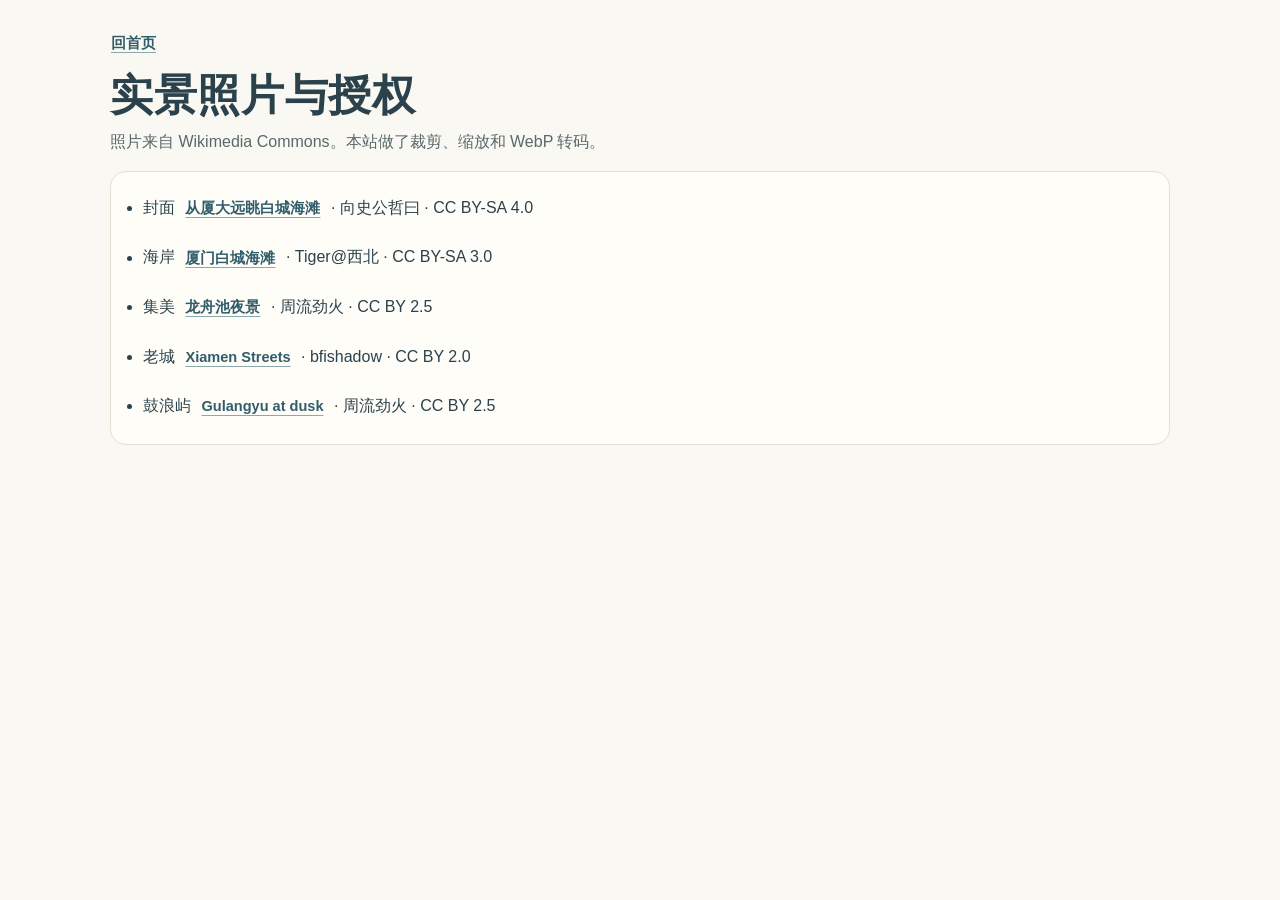
==== credits.html @ 7e81d678 "Build Xiamen anniversary travel app" ====
<!doctype html>
<html lang="zh-CN">
<head>
  <meta charset="utf-8">
  <meta name="viewport" content="width=device-width, initial-scale=1, viewport-fit=cover">
  <meta name="theme-color" content="#faf8f2">
  <title>照片与授权 · 厦门纪行</title>
  <link rel="stylesheet" href="./assets/css/app.css">
  <link rel="icon" href="./assets/icons/mark.svg" type="image/svg+xml">
</head>
<body><main>
  <header class="page-heading">
    <a class="button text" href="./#home">回首页</a>
    <h1>实景照片与授权</h1>
    <p>照片来自 Wikimedia Commons。本站做了裁剪、缩放和 WebP 转码。</p>
  </header>
  <ul class="panel" style="padding-inline-start:2rem">
    <li>封面 <a class="button text" href="https://commons.wikimedia.org/wiki/File:从厦大远眺白城海滩.jpg">从厦大远眺白城海滩</a> · 向史公哲曰 · <a href="https://creativecommons.org/licenses/by-sa/4.0/">CC BY-SA 4.0</a></li>
    <li>海岸 <a class="button text" href="https://commons.wikimedia.org/wiki/File:厦门白城海滩_-_panoramio_(3).jpg">厦门白城海滩</a> · Tiger@西北 · <a href="https://creativecommons.org/licenses/by-sa/3.0/">CC BY-SA 3.0</a></li>
    <li>集美 <a class="button text" href="https://commons.wikimedia.org/wiki/File:厦门市集美区龙舟池_-_1.jpg">龙舟池夜景</a> · 周流劲火 · <a href="https://creativecommons.org/licenses/by/2.5/">CC BY 2.5</a></li>
    <li>老城 <a class="button text" href="https://commons.wikimedia.org/wiki/File:Xiamen_Streets.jpg">Xiamen Streets</a> · bfishadow · <a href="https://creativecommons.org/licenses/by/2.0/">CC BY 2.0</a></li>
    <li>鼓浪屿 <a class="button text" href="https://commons.wikimedia.org/wiki/File:Gulangyu_at_dusk.jpg">Gulangyu at dusk</a> · 周流劲火 · <a href="https://creativecommons.org/licenses/by/2.5/">CC BY 2.5</a></li>
  </ul>
</main></body>
</html>
---- assets/css/app.css ----
:root {
  color-scheme: light;
  --paper:#faf8f2;
  --panel:#fffdf8;
  --ink:#2b424c;
  --muted:#58696b;
  --sea:#315d6b;
  --sea-light:#e4eeed;
  --sage:#dce9df;
  --line:#e4ded1;
  --sand:#efe8da;
  --rose:#f5e6e3;
  --rose-ink:#835054;
  --footer-h:69px;
  --gutter:clamp(16px,4.5vw,30px);
  --text:-apple-system,BlinkMacSystemFont,"PingFang SC","Hiragino Sans GB","Microsoft YaHei","Noto Sans CJK SC",sans-serif;
  --serif:"Songti SC","STSong","Noto Serif CJK SC","Noto Sans CJK SC",serif;
  font: 16px/1.55 var(--text);
  background:var(--paper);
  color:var(--ink);
}
* {box-sizing:border-box}
html {scroll-padding-block-end:calc(var(--footer-h) + env(safe-area-inset-bottom) + 20px)}
body {margin:0;min-width:0;padding-inline:env(safe-area-inset-left) env(safe-area-inset-right)}
a {color:inherit;text-decoration:none}
img,svg {display:block;max-width:100%}
button,input,textarea,select {font:inherit;color:inherit}
button {cursor:pointer}
button:focus-visible,a:focus-visible,input:focus-visible,textarea:focus-visible,select:focus-visible,summary:focus-visible {
  outline:2px solid #487f89;
  outline-offset:3px;
}
p,h1,h2,h3,h4,figure {margin:0}
p,li,h1,h2,h3,h4 {overflow-wrap:anywhere}
h1,h2 {line-height:1.24;letter-spacing:.015em}
h2 {font-size:1.33rem}
h3 {font-size:1.04rem;line-height:1.35}
h4 {font-size:1rem}
ol,ul {padding-inline-start:1.25rem}
li+li {margin-top:.35rem}
.icon {width:1.22em;height:1.22em;flex:none}
.sr-only,.skip-link:not(:focus) {position:absolute;width:1px;height:1px;padding:0;overflow:hidden;clip-path:inset(50%);white-space:nowrap}
.skip-link:focus {position:fixed;top:4px;left:4px;padding:12px;background:var(--panel);z-index:10}
.topbar {padding-top:env(safe-area-inset-top);border-bottom:1px solid var(--line)}
.topbar-inner {max-width:1120px;margin:auto;min-height:66px;padding:10px var(--gutter);display:flex;align-items:center;justify-content:space-between;gap:10px}
.brand {display:flex;align-items:center;gap:10px;font-weight:720;font-size:1.02rem;line-height:1.2;letter-spacing:.07em}
.brand img {border-radius:10px;width:38px;height:38px}
.brand small {display:block;font-size:.63rem;letter-spacing:.14em;font-weight:650;color:var(--muted);margin-top:4px}
.trip-dates {font-size:.76rem;font-weight:670;letter-spacing:.055em;color:var(--sea);white-space:nowrap}
main {max-width:1120px;margin:auto;min-width:0;padding:18px var(--gutter) calc(var(--footer-h) + env(safe-area-inset-bottom) + 30px)}
main:focus {outline:none}
main>section+section {margin-top:17px}
.loading,.empty {padding:16px;color:var(--muted);background:var(--panel);border-radius:12px}
.bottom-nav {
  position:fixed;z-index:5;inset:auto 0 0;
  display:grid;grid-template-columns:repeat(5,minmax(0,1fr));
  background:#fcfaf4;
  padding:3px max(var(--gutter),calc((100vw - 680px)/2)) calc(4px + env(safe-area-inset-bottom));
  min-height:calc(var(--footer-h) + env(safe-area-inset-bottom));
  border-top:1px solid var(--line);
  box-shadow:0 -4px 20px #213d4410;
}
.bottom-nav a {display:flex;flex-direction:column;align-items:center;justify-content:center;gap:4px;min-height:50px;border-radius:12px;margin-inline:2px;color:#566668;font-size:.82rem;font-weight:600}
.bottom-nav a .icon {width:20px;height:20px}
.bottom-nav a[aria-current] {color:var(--sea);background:var(--sea-light);font-weight:760}
.toast {position:fixed;z-index:10;left:50%;bottom:calc(var(--footer-h) + env(safe-area-inset-bottom) + 14px);transform:translateX(-50%);max-width:min(90vw,430px);width:max-content;padding:10px 15px;border-radius:10px;background:#28454b;color:white;box-shadow:0 4px 20px #252d3042}
.button {display:inline-flex;align-items:center;justify-content:center;gap:6px;padding:8px 12px;min-height:44px;border:1px solid transparent;border-radius:10px;font-size:.91rem;font-weight:680;line-height:1.2;text-align:center}
.button .icon {width:17px;height:17px}
.button.primary {background:var(--sea);color:#fff;border-color:var(--sea)}
.button.secondary {background:var(--panel);color:var(--sea);border-color:#dbddd4}
.button.text {color:var(--sea);padding-inline:5px;text-decoration:underline;text-underline-offset:4px;text-decoration-color:#8ca9a9}
.button.danger {color:#8c3f43}
.button.success {color:#285746;background:var(--sage);border-color:#b9cfc1}
.button.rose {color:var(--rose-ink);background:var(--rose);border-color:#e9ccc8}
.button.icon-button {min-width:44px;border-radius:50%;padding:7px;background:#f5efe6;color:var(--rose-ink)}
.button.icon-button.rose .icon {fill:#bc7d79}
.actions,.chips {display:flex;align-items:center;flex-wrap:wrap;gap:8px}
.chips {margin:8px 0 13px}
.button.chip {border-radius:999px;border-color:var(--line);background:var(--panel);color:var(--muted)}
.button.chip.active {background:var(--sea-light);border-color:#adc7c3;color:var(--sea)}
.badge {display:inline-flex;align-items:center;font-size:.84rem;font-weight:670;background:#f1ecdf;color:#655a46;border-radius:999px;padding:3px 9px;line-height:1.35;white-space:nowrap}
.badge.core {background:var(--sage);color:#325d4d}
.badge.pink {background:var(--rose);color:var(--rose-ink)}
.section-heading {display:flex;justify-content:space-between;align-items:center;gap:10px;margin-bottom:7px;min-height:36px}
.section-heading>a {flex:none}
.panel {min-width:0;padding:15px;border:1px solid var(--line);border-radius:16px;background:var(--panel);margin-bottom:12px}
.panel>p+*,.panel>.actions,.notes>ul {margin-top:8px}
.subtle,.fine {color:var(--muted)}
.fine {font-size:.85rem;line-height:1.5}
.fine .icon,.local-info .icon {display:inline-block;vertical-align:-.19em}
.callout {background:var(--sand);border-radius:12px;padding:11px 12px;color:#534f41;font-size:.94rem}
.callout>.icon {flex:none}
.anniversary-note {display:flex;align-items:center;gap:10px;background:var(--rose);color:var(--rose-ink);margin:12px 0}
progress {width:100%;display:block;height:7px;appearance:none;border:0;border-radius:99px;overflow:hidden;background:#e8e8db}
progress::-webkit-progress-bar {background:#e8e8db;border-radius:99px}
progress::-webkit-progress-value {background:#568678;border-radius:99px}
progress::-moz-progress-bar {background:#568678;border-radius:99px}

.hero {isolation:isolate;position:relative;display:grid;align-items:end;min-height:clamp(348px,53vw,465px);overflow:hidden;border-radius:18px;background:#456b75;color:#fffdf4}
.hero::after {content:"";position:absolute;z-index:-1;inset:0;background:linear-gradient(170deg,#172b3470 0%,#20374040 39%,#152b34d8 100%)}
.hero-photo {position:absolute;z-index:-2;inset:0;width:100%;height:100%;object-fit:cover;object-position:48% 57%}
.hero-content {padding:clamp(22px,5vw,54px);width:100%}
.eyebrow {font-size:.73rem;letter-spacing:.15em;font-weight:750}
.hero .eyebrow {color:#fff3db;margin-bottom:13px}
.hero h1 {font:700 clamp(2.55rem,8.2vw,4.9rem)/1.13 var(--serif);letter-spacing:.07em;text-shadow:0 2px 9px #20384263}
.hero h1 span {display:block;margin-top:4px}
.hero-dates {display:flex;flex-wrap:wrap;gap:5px 12px;align-items:center;font-size:.9rem;font-weight:630;letter-spacing:.05em;margin:14px 0 16px}
.hero-dates span {font-size:.82rem;letter-spacing:0;color:#fff0db}
.button.hero-button {background:#fcf5e5;color:#234753;border:1px solid #eee1c6;padding-inline:16px}
.anniversary-strip {display:flex;align-items:center;gap:11px;min-height:62px;margin:13px 0;background:var(--rose);color:var(--rose-ink);border-radius:13px;padding:6px 12px}
.anniversary-strip>.icon {width:21px;height:21px}
.anniversary-strip>span {flex:1;min-width:0}
.anniversary-strip strong {font-size:.94rem;line-height:1.3}
.anniversary-strip small {display:block;font-size:.79rem;color:#785456}
.anniversary-strip .button {color:var(--rose-ink);text-decoration-color:#c88f8a;white-space:nowrap}
.quick-summary {display:grid;grid-template-columns:repeat(2,minmax(0,1fr));gap:9px;margin-bottom:19px}
.summary-card {min-width:0;display:flex;align-items:center;gap:11px;background:var(--panel);border:1px solid var(--line);border-radius:13px;padding:10px 12px;color:var(--ink);min-height:63px}
.summary-card>.icon {width:23px;height:23px;color:var(--sea)}
.summary-card span {font-size:.85rem;color:var(--muted);display:block}
.summary-card strong {font-size:1.07rem;line-height:1.15;overflow-wrap:anywhere}
.home-days {margin-top:8px}
.day-grid {display:grid;gap:9px}
.day-tile {min-width:0;display:grid;grid-template-columns:74px minmax(0,1fr) 15px;gap:12px;align-items:center;border:1px solid var(--line);background:var(--panel);border-radius:13px;padding:8px 11px 8px 8px}
.day-tile.anniversary {background:#fcf2ed;border-color:#eaddd6}
.day-tile img {width:74px;height:69px;object-fit:cover;border-radius:8px;background:var(--sea-light)}
.day-tile .icon {width:15px;color:var(--sea)}
.day-tile h3 {margin:3px 0 2px;font-size:1.02rem}
.day-tile p {color:var(--muted);font-size:.81rem;line-height:1.3}
.tile-date {font-size:.72rem;font-weight:740;color:var(--sea);letter-spacing:.05em}
.tile-date i {display:inline-block;width:10px;height:1px;background:#9eafaa;margin:0 2px 3px}
.home-actions {margin:17px 0 2px}
.credits {font-size:.83rem;color:var(--muted);margin-top:16px}

.page-heading {margin:4px 0 16px}
.page-heading h1 {font:700 clamp(1.9rem,6vw,2.7rem)/1.25 var(--serif)}
.page-heading p {margin-top:7px;color:var(--muted)}
.page-heading .button {margin:0 0 3px;padding:0;min-height:44px}
.date-tabs {display:flex;gap:5px;margin:0 0 12px}
.date-tabs a {min-width:0;flex:1 1 0;min-height:54px;display:flex;flex-direction:column;align-items:center;justify-content:center;gap:1px;border:1px solid var(--line);border-radius:9px;background:var(--panel);font-size:.83rem;color:var(--muted)}
.date-tabs strong {font-size:.92rem;color:var(--ink)}
.date-tabs a[aria-current] {background:var(--sea);border-color:var(--sea);color:#fff}
.date-tabs a[aria-current] strong {color:#fff}
.day-hero {isolation:isolate;position:relative;display:flex;align-items:end;overflow:hidden;border-radius:14px;background:#4d6b72;color:#fffbf0;min-height:153px;margin-bottom:12px}
.day-hero::after {content:"";position:absolute;z-index:-1;inset:0;background:linear-gradient(99deg,#1d303ce8,#1c353e7f 63%,#1c363d28)}
.day-hero.anniversary::after {background:linear-gradient(99deg,#3b272dea,#5332398c 63%,#42333928)}
.day-hero img {position:absolute;z-index:-2;inset:0;width:100%;height:100%;object-fit:cover}
.day-hero>div {padding:15px 17px}
.day-hero h1 {font:700 clamp(1.65rem,6vw,2.5rem)/1.25 var(--serif);margin:5px 0}
.day-hero .badge {margin-top:6px}
.overview .overview-meta {display:flex;flex-wrap:wrap;justify-content:space-between;gap:4px 8px;font-size:.85rem;color:var(--muted);align-items:center;margin-bottom:8px}
.overview-meta .icon {display:inline-block;vertical-align:-.2em}
.overview .section-heading {margin:8px 0 2px}
.route-line {margin:0 0 8px}
.route-line span {color:#657d75;margin-inline:2px}
.day-timeline {margin-top:16px}
.timeline {display:grid;gap:10px}
.timeline-card {display:grid;grid-template-columns:minmax(66px,22%) minmax(0,1fr);gap:9px;border-bottom:1px solid var(--line);padding:11px 0}
.place-time {font-size:.84rem;color:var(--sea);display:flex;align-items:flex-start;flex-direction:column;gap:5px;font-variant-numeric:tabular-nums;line-height:1.4}
.place-time time {font-weight:700;overflow-wrap:anywhere}
.place-main>p {margin:4px 0}
.place-main>.badge,.place-main>.fine {display:inline-flex;align-items:center;gap:4px;margin:3px 0}
.place-main>.fine .icon {width:1em}
.place-shortcuts {gap:5px;margin-top:6px}
.place-shortcuts .button {padding-inline:7px;font-size:.87rem}
.place-shortcuts .icon {width:15px;height:15px}
.photo-preview {font-size:.9rem;color:#49696b}
.photo-preview .icon {display:inline-block;vertical-align:-.18em}
.local-info {color:#315a55;font-weight:700}
details {border-top:1px solid var(--line);margin-top:6px}
summary {min-height:44px;padding:9px 0;cursor:pointer;color:var(--sea);font-size:.93rem;font-weight:650}
.detail-body>p {margin:5px 0}
.detail-body>div[id] {scroll-margin-block-start:16px}
.check-controls {display:flex;gap:6px;flex-wrap:wrap;margin:6px 0}
.check-controls .button {padding-inline:7px}
.check-select select {height:44px;min-width:99px}
.map-links {margin-top:4px}
.map-links .button {padding-inline:8px}
.photo-panel {background:#eef2ea;color:#365154;border-radius:12px;padding:11px;margin:10px 0}
.photo-panel h4 {display:flex;align-items:center;gap:6px}
.photo-panel p {margin:5px 0}
.composition {margin:8px 0}
.composition svg {width:100%;max-width:370px}
.composition figcaption {font-size:.82rem;color:var(--muted);margin-top:3px}
.memo {display:grid;gap:6px;margin-top:7px;justify-items:start}
.memo label {width:100%}
.notes {margin-top:17px}
.notes ul {margin-bottom:6px}
#day-food,#day-notes {scroll-margin-block-start:10px}
#day-food>.subtle {margin:0 0 9px}

.food-card {background:var(--panel);border:1px solid var(--line);border-radius:12px;padding:11px 12px 2px;margin:7px 0;min-width:0}
.food-top {display:flex;justify-content:space-between;align-items:flex-start;gap:8px}
.food-top h3 {margin:3px 0}
.food-top p {color:var(--muted);font-size:.91rem}
.food-detail {margin-top:6px}
.food-detail .detail-body {padding-bottom:9px}
.food-group {margin:12px 0 18px}
.food-group>h3 {color:var(--sea);font-size:1.12rem}
.search-form {display:flex;flex-wrap:wrap;align-items:center;gap:7px;margin:8px 0 12px}
.search-label {position:relative;flex:1 1 185px}
.search-label .icon {position:absolute;left:10px;top:13px;color:var(--muted)}
.search-label input {padding-left:36px}
.filter-fields,.form-columns {display:grid;grid-template-columns:repeat(2,minmax(0,1fr));gap:8px}
.filter-fields {margin-bottom:11px}
label:not(.button) {display:block;font-size:.90rem;font-weight:630;min-width:0}
input:not([type=checkbox]),textarea,select {width:100%;min-width:0;min-height:44px;padding:8px 9px;border-radius:8px;border:1px solid #d6d9cf;background:#fffefb;color:var(--ink);font-size:1rem}
select {appearance:none;padding-right:28px;text-overflow:ellipsis;background:#fffefb url("data:image/svg+xml,%3Csvg xmlns='http://www.w3.org/2000/svg' width='12' height='8' fill='none'%3E%3Cpath stroke='%23315d6b' stroke-width='1.6' d='m1 1 5 5 5-5'/%3E%3C/svg%3E") right 10px center/12px 8px no-repeat}
input[type=date],input[type=time] {appearance:none}
textarea {resize:vertical}
input:placeholder-shown {text-overflow:ellipsis}
label>input,label>textarea,label>select {display:block;margin-top:4px}
label.search-label input,.check-select select {margin-top:0}
label.tick {display:flex;gap:8px;align-items:center;min-height:44px}
.tick input {width:21px;height:21px;accent-color:var(--sea);margin:0}
.form-grid,.stack {display:grid;gap:10px}
.form-grid>button,.stack>button {justify-self:start}
.stack .panel {margin-bottom:0}
.field-line {display:flex;align-items:end;gap:8px;flex-wrap:wrap}
.field-line>label {flex:1 1 130px}
.field-line>.button {flex:none}
.import-label {position:relative;overflow:hidden}
.import-label input {position:absolute;inset:0;opacity:0;cursor:pointer;height:100%;margin:0}

.map-panel .subtle {margin:0 0 8px}
.region-map {position:relative;display:block;width:100%;min-height:255px;aspect-ratio:420 / 265;background:#dceae8;border:1px solid #d0dfdc;border-radius:11px;overflow:hidden}
.region-map>svg {position:absolute;inset:0;width:100%;height:100%}
.map-tag {position:absolute;background:#fffdf3;border-color:#b6c7b9;color:var(--sea);border-radius:9px;padding:6px;min-height:42px;font-size:.78rem;box-shadow:0 1px 3px #315d6b22}
.map-tag i,.map-node i {width:8px;height:8px;background:#578483;border-radius:50%}
.map-tag.jimei {left:9%;top:5%}
.map-tag.plane {left:37%;top:23%}
.map-tag.town {left:43%;top:49%}
.map-tag.island {left:3%;top:64%}
.map-tag.temple {left:25%;top:76%}
.map-tag.coast {right:2%;top:63%}
.map-tag[aria-pressed=true],.map-node[aria-pressed=true] {color:#fff;background:var(--sea)}
.map-tag[aria-pressed=true] i,.map-node[aria-pressed=true] i {background:#f8e7c6}
.schematic {padding:4px 8px;border-radius:11px;background:#e9f0e9}
.schematic ol {list-style:none;display:flex;align-items:center;flex-wrap:wrap;gap:6px;margin:6px 0;padding:0}
.schematic li {margin:0;display:flex;align-items:center;gap:5px;color:var(--sea)}
.schematic li+li::before {content:"";width:8px;height:1px;background:#608982}
.schematic li.ferry-leg::before {display:none}
.ferry-leg>span {display:inline-flex;gap:3px;align-items:center;font-size:.79rem;color:#405f7a}
.map-node {min-height:44px;padding-inline:6px;background:#fffdf5;border-color:#c2d5cd;font-size:.85rem}
.map-selection {margin-top:9px;padding:12px;border-radius:11px;background:#eef3eb;scroll-margin-block-start:12px}
.map-selection>p {margin:4px 0}
.map-chips {gap:5px}
.map-chips .chip {padding-inline:9px}
.index-list {display:grid}
.index-row {display:flex;justify-content:space-between;align-items:center;gap:8px;min-height:47px;border-bottom:1px solid var(--line);padding:4px 0}
.index-row:last-child {border-bottom:0}
.index-row h3 {font-size:.96rem}
.index-row p,.index-row small {font-size:.84rem;color:var(--muted)}
.index-row>.button {flex:none}
.menu-list {display:grid;gap:8px}
.menu-link {display:grid;grid-template-columns:42px minmax(0,1fr) 17px;gap:10px;align-items:center;min-height:67px;padding:8px 11px;border:1px solid var(--line);border-radius:13px;background:var(--panel)}
.menu-link small {display:block;color:var(--muted);font-size:.86rem}
.menu-icon {width:40px;height:40px;display:grid;place-items:center;background:var(--sea-light);border-radius:10px;color:var(--sea)}
.menu-link>.icon {width:17px;color:var(--sea)}
.adjust-list .index-row {justify-content:flex-start}
.adjust-list .index-row strong {flex:1}
.budget-hero {background:#e8efe9;border-color:#d3e2d8}
.budget-summary {display:grid;grid-template-columns:repeat(2,minmax(0,1fr));gap:9px;margin-bottom:10px}
.budget-summary span {display:block;font-size:.86rem;color:var(--muted)}
.budget-summary strong {display:block;font-size:1.22rem;overflow-wrap:anywhere}
.budget-summary>div:first-child strong {font-size:1.55rem;color:#28584e}
.budget-hero .field-line {margin-top:11px}
.expense {display:grid;grid-template-columns:1fr auto;gap:2px 6px;border-bottom:1px solid var(--line);padding:8px 0}
.expense p {font-size:.84rem;color:var(--muted);overflow-wrap:anywhere}
.expense>.actions {grid-column:1/-1}
.budget-category>div {display:flex;justify-content:space-between;gap:8px;margin:7px 0 3px}
.gift-list {margin-bottom:10px}

@media (min-width:700px) {
  .hero h1 span {display:inline;margin-left:.25em}
  .hero {min-height:400px}
  .day-grid,.menu-list {grid-template-columns:repeat(2,minmax(0,1fr))}
  .timeline-card {grid-template-columns:110px minmax(0,1fr)}
  .region-map {max-width:640px;max-height:370px;min-height:285px}
}
@media (max-width:385px) {
  .date-tabs {gap:3px}
  .date-tabs a {font-size:.75rem}
  .place-shortcuts .button {font-size:.83rem}
}
.summary-card>div {min-width:0}
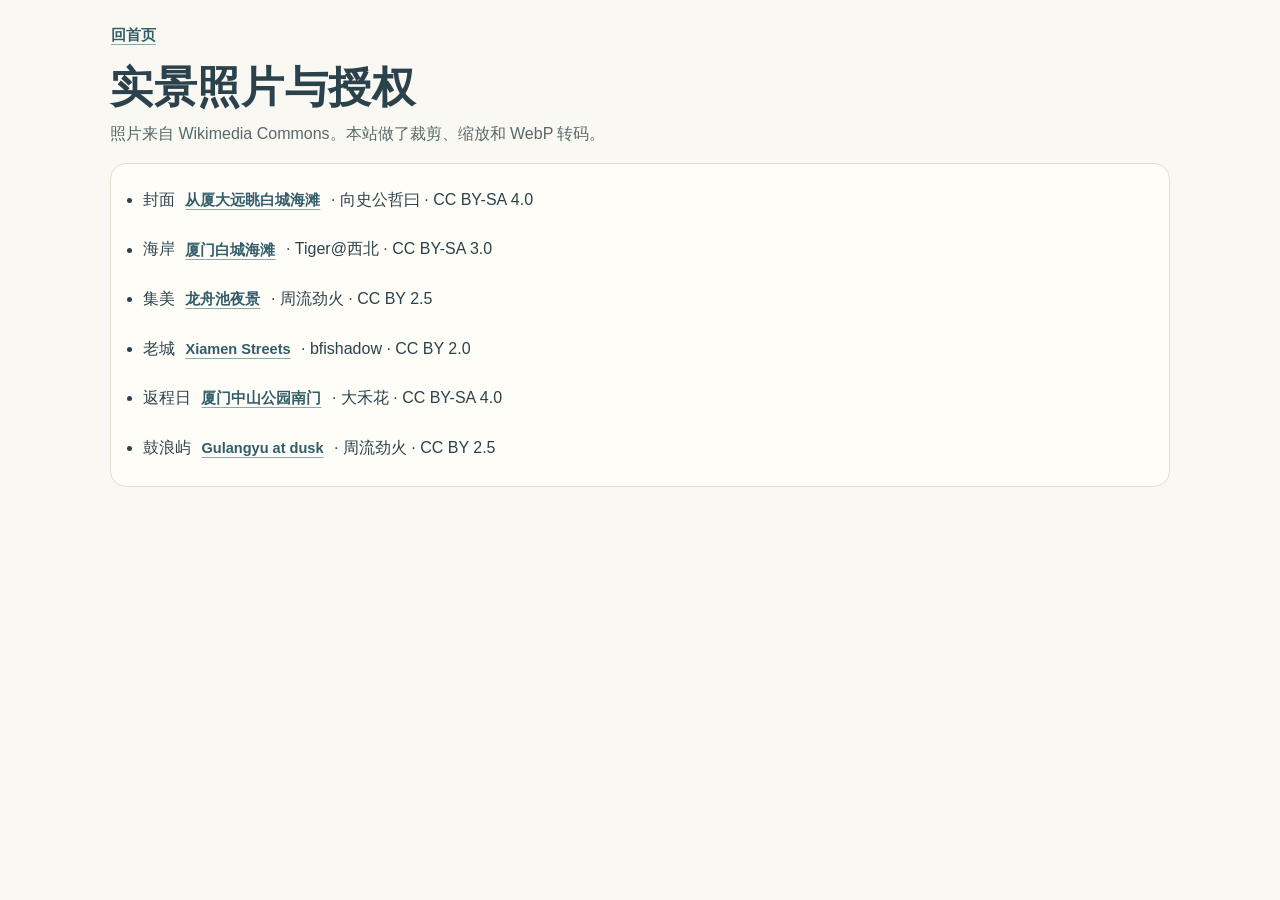
==== commit 3a55afc2: "Improve mobile Xiamen journal and add geographic maps" ====
--- a/credits.html
+++ b/credits.html
@@ -19,6 +19,7 @@
     <li>海岸 <a class="button text" href="https://commons.wikimedia.org/wiki/File:厦门白城海滩_-_panoramio_(3).jpg">厦门白城海滩</a> · Tiger@西北 · <a href="https://creativecommons.org/licenses/by-sa/3.0/">CC BY-SA 3.0</a></li>
     <li>集美 <a class="button text" href="https://commons.wikimedia.org/wiki/File:厦门市集美区龙舟池_-_1.jpg">龙舟池夜景</a> · 周流劲火 · <a href="https://creativecommons.org/licenses/by/2.5/">CC BY 2.5</a></li>
     <li>老城 <a class="button text" href="https://commons.wikimedia.org/wiki/File:Xiamen_Streets.jpg">Xiamen Streets</a> · bfishadow · <a href="https://creativecommons.org/licenses/by/2.0/">CC BY 2.0</a></li>
+    <li>返程日 <a class="button text" href="https://commons.wikimedia.org/wiki/File:The_South_Gate_of_Zhongshan_Park,_Xiamen.jpg">厦门中山公园南门</a> · 大禾花 · <a href="https://creativecommons.org/licenses/by-sa/4.0/">CC BY-SA 4.0</a></li>
     <li>鼓浪屿 <a class="button text" href="https://commons.wikimedia.org/wiki/File:Gulangyu_at_dusk.jpg">Gulangyu at dusk</a> · 周流劲火 · <a href="https://creativecommons.org/licenses/by/2.5/">CC BY 2.5</a></li>
   </ul>
 </main></body>
--- a/assets/css/app.css
+++ b/assets/css/app.css
@@ -68,6 +68,7 @@
 .button .icon {width:17px;height:17px}
 .button.primary {background:var(--sea);color:#fff;border-color:var(--sea)}
 .button.secondary {background:var(--panel);color:var(--sea);border-color:#dbddd4}
+.button:disabled {cursor:default;opacity:.65}
 .button.text {color:var(--sea);padding-inline:5px;text-decoration:underline;text-underline-offset:4px;text-decoration-color:#8ca9a9}
 .button.danger {color:#8c3f43}
 .button.success {color:#285746;background:var(--sage);border-color:#b9cfc1}
@@ -283,3 +284,151 @@
   .place-shortcuts .button {font-size:.83rem}
 }
 .summary-card>div {min-width:0}
+
+/* Mobile journal */
+.topbar-inner {min-height:55px;padding-block:7px}
+main {padding-top:10px}
+.hero {min-height:clamp(214px,56vw,318px)}
+.hero-content {padding:clamp(17px,4vw,36px)}
+.hero h1 {font-size:clamp(2.05rem,7vw,4rem)}
+.hero h1 span {margin-top:0}
+.hero .eyebrow {margin-bottom:8px}
+.hero-dates {margin:8px 0 0}
+.anniversary-strip {min-height:44px;margin:8px 0;gap:8px;padding-block:1px}
+.anniversary-strip strong {flex:1}
+.anniversary-strip .button {padding-block:3px}
+.home-today {display:grid;grid-template-columns:repeat(auto-fit,minmax(min(140px,100%),1fr));gap:7px;margin:8px 0}
+.today-link {display:grid;grid-template-columns:auto minmax(0,1fr) 12px;gap:7px;align-items:center;padding:6px 8px;min-height:52px;background:var(--sea-light);border-radius:10px;color:var(--sea)}
+.today-link .icon:last-child {width:12px}
+.today-link small,.summary-card small {display:block;font-size:.72rem;color:var(--muted);overflow-wrap:anywhere}
+.today-link strong {display:block;font-size:.85rem;line-height:1.35;overflow-wrap:anywhere}
+.quick-summary {margin-bottom:6px;gap:7px}
+.summary-card {min-height:55px;padding:6px 9px}
+.summary-card span {font-size:.76rem}
+.home-days {margin-top:3px}
+.home-days .section-heading {margin-bottom:1px}
+.day-grid {gap:6px}
+.day-tile {grid-template-columns:56px minmax(0,1fr) 15px;gap:9px;padding:4px 9px 4px 5px}
+.day-tile img {width:56px;height:49px}
+.day-tile h3 {margin:0;font-size:.96rem}
+.day-tile p {margin-top:2px;font-size:.76rem}
+.tile-date {font-size:.67rem}
+.date-tabs {gap:4px;margin-bottom:7px}
+.date-tabs a {min-height:46px;line-height:1.2;font-size:.72rem}
+.date-tabs strong {font-size:.88rem}
+.sticky-dates {position:sticky;top:env(safe-area-inset-top,0px);z-index:4;background:var(--paper);padding:3px 0 1px}
+.sticky-dates .date-tabs {margin-bottom:4px}
+.day-hero {min-height:101px;margin:4px 0 7px;border-radius:12px}
+.day-hero>div {padding:9px 12px}
+.day-hero h1 {font-size:clamp(1.52rem,5.3vw,2.1rem);margin:2px 0}
+.day-hero p:not(.eyebrow) {font-size:.86rem}
+.overview.panel {padding:8px 10px;margin:0 0 7px}
+.overview .overview-meta {margin:0 0 4px}
+.overview .route-line {font-size:.87rem;line-height:1.4;margin-bottom:2px}
+.overview .actions {gap:5px;margin-top:5px}
+.overview .button {font-size:.82rem;padding-inline:8px}
+.urgent {display:flex;align-items:baseline;gap:7px;background:var(--sand);border-radius:9px;padding:7px 9px;font-size:.85rem;color:#534f41;margin:6px 0}
+.urgent>.icon {align-self:flex-start;margin-top:3px}
+.urgent .inline-link {margin-inline-start:.35em}
+.inline-link.button {display:inline;color:var(--sea);min-height:0;padding:0;font-size:inherit;line-height:inherit;text-decoration:underline;text-underline-offset:3px}
+.anniversary-line {display:flex;align-items:center;gap:7px;font-size:.86rem;color:var(--rose-ink);background:var(--rose);border-radius:9px;padding:7px 9px}
+.day-timeline {margin-top:5px}
+main>.day-timeline {margin-top:7px}
+.day-timeline .section-heading {margin-bottom:3px}
+.mode-toggle {display:flex;gap:4px}
+.mode-toggle .button {min-height:44px;padding-inline:12px}
+.timeline {gap:7px}
+.stop-group {min-width:0;background:var(--panel);border:1px solid var(--line);border-radius:11px;padding:5px 9px}
+.stop-group-top {display:flex;align-items:center;gap:8px;font-size:.83rem;color:var(--sea);line-height:1.3}
+.stop-group-top time {font-weight:750;font-variant-numeric:tabular-nums}
+.stop-group-top strong {font-weight:640;color:var(--ink)}
+.timeline-stop {display:grid;grid-template-columns:minmax(0,1fr) auto;column-gap:5px;padding:2px 0;scroll-margin-top:calc(env(safe-area-inset-top,0px) + 65px)}
+.timeline-stop+.timeline-stop {border-top:1px solid var(--line)}
+.stop-line,.timeline-stop>.local-info {grid-column:1/-1}
+.stop-line {display:flex;align-items:center;justify-content:space-between;gap:5px}
+.stop-name {min-width:0}
+.stop-name h3 {font-size:.98rem}
+.stop-meta {display:flex;align-items:center;flex-wrap:wrap;gap:5px;font-size:.71rem;color:var(--muted);line-height:1.1;margin-top:2px}
+.stop-meta .badge {font-size:.7rem;padding:2px 6px}
+.stop-tools,.food-tools {display:flex;align-items:center;gap:1px;flex:none}
+.button.compact-icon {min-width:44px;min-height:44px;padding:4px;background:transparent;color:var(--sea);border-color:transparent}
+.button.compact-icon .icon {width:19px;height:19px}
+.button.compact-icon.success {background:var(--sage);color:#285746}
+.button.compact-icon.rose {background:var(--rose);color:var(--rose-ink)}
+.button.compact-icon.rose .icon {fill:#dfa5a0}
+.timeline-stop>.photo-preview {grid-column:1;align-self:center;margin:0;font-size:.81rem;overflow:hidden;text-overflow:ellipsis;white-space:nowrap}
+.timeline-stop>.local-info {font-size:.83rem}
+.stop-detail {grid-column:2;margin:0;border:0}
+.stop-detail>summary {padding:2px 0;display:flex;align-items:center;justify-content:flex-end;font-size:.76rem;min-height:36px}
+.stop-detail>summary::after {content:"";width:6px;height:6px;border-right:1px solid;border-bottom:1px solid;transform:rotate(45deg);margin:0 3px 4px 7px}
+.stop-detail[open]>summary::after {transform:rotate(225deg);margin-bottom:0}
+.stop-detail[open] {grid-column:1/-1}
+.is-detailed .timeline-stop>.photo-preview {white-space:normal;overflow:visible}
+.nearby-food {margin-top:0}
+.nearby-food summary {display:flex;align-items:center;gap:6px;padding:2px 0;font-size:.79rem;min-height:42px}
+.nearby-food summary::after {content:"+";flex:none;margin-left:auto}
+.nearby-food[open] summary::after {content:"−"}
+.near-label {display:flex;align-items:center;gap:4px;flex:none;font-weight:710}
+.near-names {overflow:hidden;text-overflow:ellipsis;white-space:nowrap;font-weight:500}
+#day-notes,#day-food {scroll-margin-top:calc(env(safe-area-inset-top,0px) + 65px)}
+.food-filters {gap:3px;margin-block:4px}
+.food-filters .chip {padding-inline:6px;font-size:.8rem}
+.map-chips .chip {padding-inline:8px;font-size:.82rem}
+.food-card {padding:4px 6px 0 9px;margin:0;border-width:0 0 1px;border-radius:0}
+.food-top {align-items:center;gap:3px}
+.food-top h3 {font-size:.94rem;margin:0;line-height:1.27}
+.food-top p,.food-top small {display:block;color:var(--muted);font-size:.79rem;line-height:1.35;overflow-wrap:anywhere}
+.food-top>div:first-child {min-width:0}
+.food-detail {margin-top:0;border:0}
+.food-detail summary {min-height:34px;padding:4px 0;font-size:.76rem}
+.food-group {margin:8px 0 14px;border:1px solid var(--line);border-radius:11px;background:var(--panel);overflow:hidden}
+.food-group>h3 {padding:7px 9px;background:var(--sea-light);color:var(--sea);font-size:.91rem}
+.food-group>.food-card:last-child {border-bottom:0}
+#day-food>.food-card,.nearby-food .food-card {border-radius:8px;background:#f7f5ee;margin-bottom:4px}
+.budget-summary {gap:5px 9px}
+.budget-summary strong {font-size:1.14rem}
+.budget-summary>div:first-child strong {font-size:1.31rem}
+.budget-hero .actions {margin:4px 0}
+.budget-hero progress {margin-top:7px}
+#quick-expense,#expense-form {scroll-margin-top:12px}
+.quick-expense>details,.quick-expense>.section-heading {margin:0}
+.geo-frame {isolation:isolate;position:relative;min-height:245px;border-radius:9px;overflow:hidden;background:#e2ece8}
+.geo-map {height:clamp(245px,43vh,420px);z-index:0;background:#e2ece8}
+.geo-map:not([data-ready=true]) {visibility:hidden}
+.geo-map[data-ready=true]+.geo-status {display:none}
+.geo-status {position:absolute;inset:0;display:grid;place-items:center;color:var(--sea);font-size:.9rem;pointer-events:none}
+.geo-fallback {padding:7px 9px;border-radius:9px;background:var(--sea-light)}
+.geo-legend {display:flex;gap:4px 8px;flex-wrap:wrap;margin:6px 0;color:var(--muted);font-size:.71rem}
+.geo-legend>span {display:flex;align-items:center;gap:4px}
+.geo-legend i,.geo-map .geo-marker {display:grid;place-items:center;border-radius:50%;font:700 .9rem var(--text);color:#fff}
+.geo-legend i {width:18px;height:18px;font-size:.61rem}
+.geo-map .geo-marker {border:2px solid #fffcf3;box-shadow:0 1px 3px #203b4466}
+.geo-marker small {position:absolute;right:-7px;top:-5px;display:grid;place-items:center;background:#fffdf4;border:1px solid #385b83;border-radius:50%;min-width:16px;height:16px;color:#26445d;font-size:.62rem}
+.geo-legend .sight,.geo-map .sight {background:#315d6b}
+.geo-legend .photo,.geo-map .photo {background:#755478}
+.geo-legend .food,.geo-map .food {background:#8e5541}
+.geo-legend .transit,.geo-map .transit {background:#535b62}
+.geo-legend .backup,.geo-map .backup {background:#47684f}
+.geo-legend .ferry,.geo-map .ferry {background:#385b83}
+.geo-map .leaflet-popup-content {font:inherit;font-size:.86rem;line-height:1.42;max-width:230px}
+.geo-map .leaflet-popup-content p {margin:5px 0}
+.geo-map .leaflet-popup-content .map-links {gap:3px}
+.map-schematic {margin-top:7px}
+#map-rows summary {padding-inline:7px}
+#map-rows .index-row {padding-inline:5px}
+.update-banner {max-width:1120px;margin:0 auto;background:var(--sea-light);padding:5px var(--gutter);color:var(--sea)}
+.update-banner:not([hidden]) {display:flex;align-items:center;gap:8px;flex-wrap:wrap}
+.update-banner p {flex:1 1 155px;font-size:.81rem}
+@media (min-width:700px) {
+  .hero {min-height:300px}
+  .stop-group {padding-inline:14px}
+}
+
+.core-schedule {display:grid;grid-template-columns:repeat(2,minmax(0,1fr));gap:2px 7px;margin-bottom:2px}
+.core-schedule a {display:flex;align-items:center;gap:5px;min-height:34px;padding-inline:5px;background:#f3f3e9;border-radius:6px;font-size:.76rem;line-height:1.2}
+.core-schedule time {color:var(--sea);font-weight:740;flex:none}
+.core-schedule span {overflow-wrap:anywhere}
+.timeline-stop.no-photo .stop-line {grid-column:1}
+.timeline-stop.no-photo .stop-detail {align-self:center}
+.timeline-stop.no-photo>.local-info {grid-row:2;grid-column:1/-1}
+.timeline-stop.no-photo .stop-detail:not([open]) {grid-row:1}
